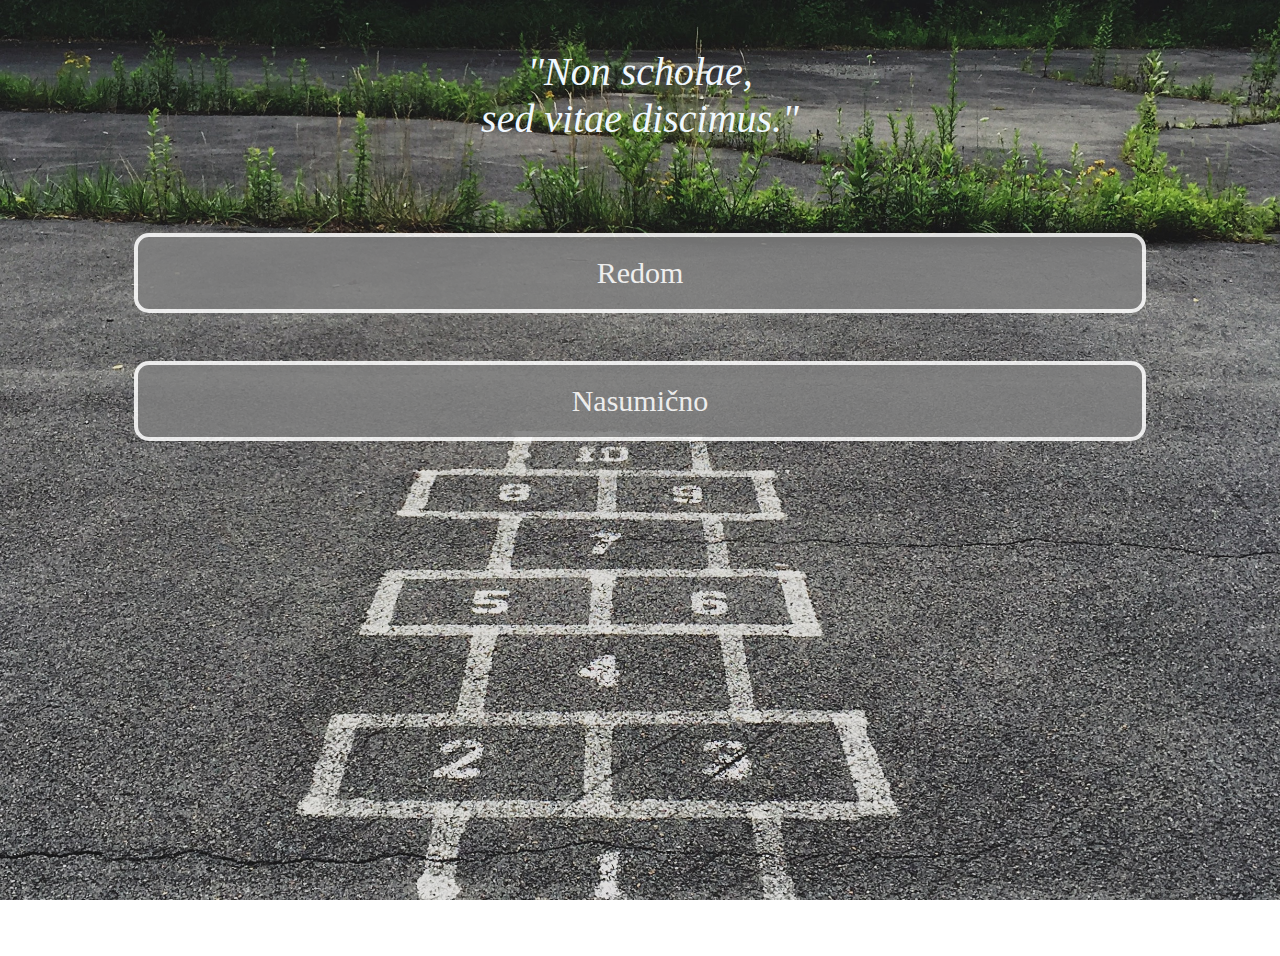
==== index.html @ f93b02b4 "home page" ====
<!DOCTYPE html>
<html lang="en">
<head>
    <meta charset="UTF-8">
    <meta name="viewport" content="width=device-width, initial-scale=1.0">
    <meta http-equiv="X-UA-Compatible" content="ie=edge">
    <title>Izreke</title>
    <link rel="stylesheet" href="css/home.css">
</head>
<body>
    <h1 id="quote"><i>"Non scholae,<br> sed vitae discimus."</i></h1>
<button class="button" id="redom">Redom</button><br>
<button class ="button">Nasumično</button>


</body>
</html>
---- css/home.css ----
#quote 
{
    font-family: 'Segoe UI';
    font-size: 40px;
    text-align: center;
    font-weight: 520;
    color: aliceblue;
    margin-top: 3rem;
}

body
{
   background-image: url("../img/background.jpg");
   height: 100vh;
   background-attachment: fixed;
   background-size: cover;
   opacity: 1;
   background-position-x: center;
   background-position-y: center;
}
#redom
{
    margin-top: 4rem;
}

.button
{
    background-color: gray;
    color: white;
    font-weight: 520;
    border-radius: 15px;
    width: 80%;
    height: 5rem;
    font-family: 'Segoe UI';
    font-size: 30px;
    margin-top: 1rem;
    margin-bottom: 2rem;
    margin-left: 10%;
    margin-right: 10%;
    opacity: 0.87;
    border-style: solid;
    border-color: white;
    border-width: 4px;
    
    
}
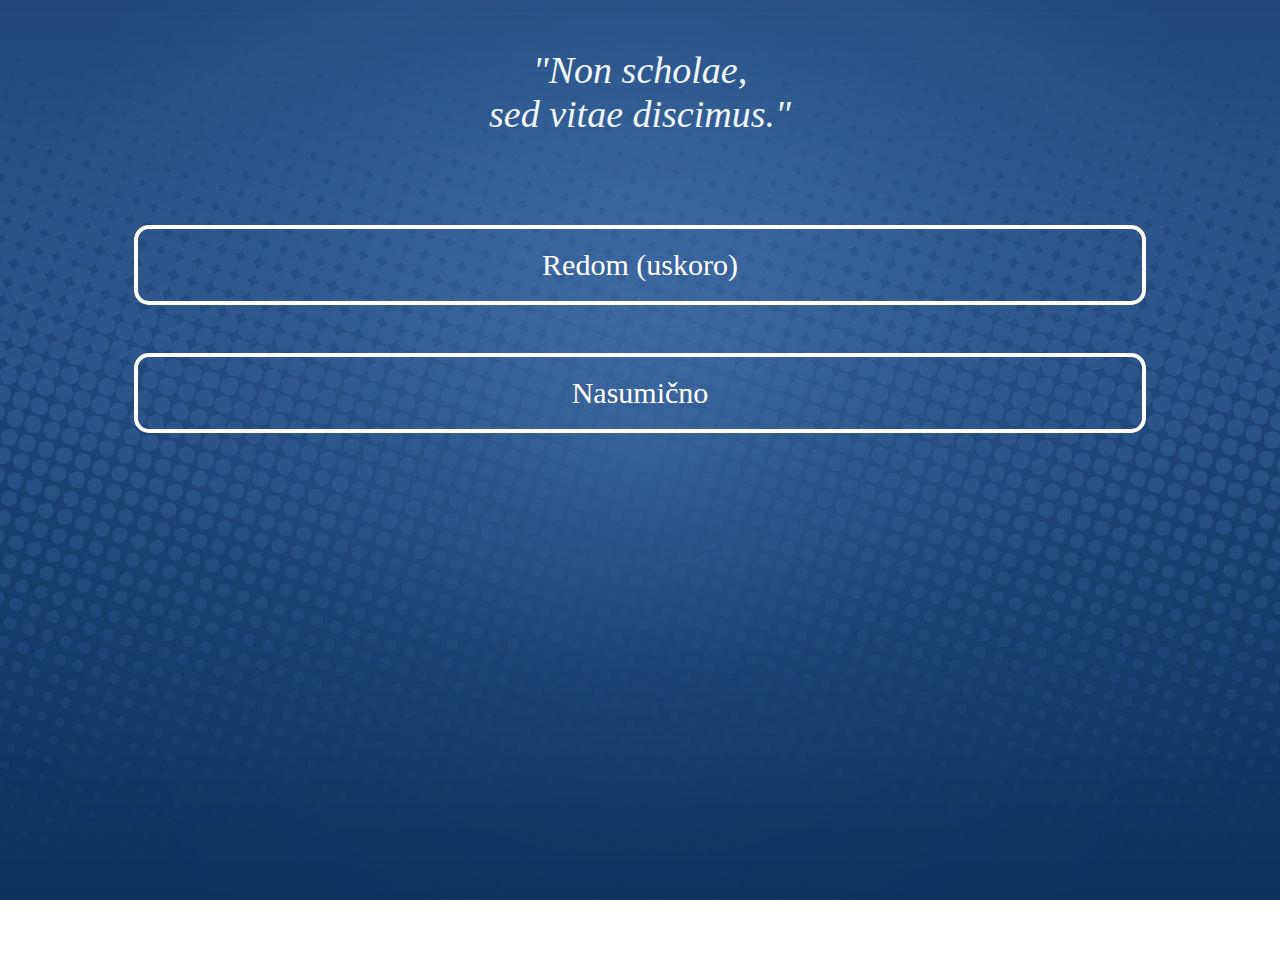
==== commit a669e941: "30/01/2020" ====
--- a/index.html
+++ b/index.html
@@ -5,12 +5,21 @@
     <meta name="viewport" content="width=device-width, initial-scale=1.0">
     <meta http-equiv="X-UA-Compatible" content="ie=edge">
     <title>Izreke</title>
-    <link rel="stylesheet" href="css/home.css">
+    <link rel="stylesheet" href="home.css">
 </head>
 <body>
-    <h1 id="quote"><i>"Non scholae,<br> sed vitae discimus."</i></h1>
-<button class="button" id="redom">Redom</button><br>
-<button class ="button">Nasumično</button>
+    <h1 id="quote"><i>"Non scholae,<br>sed vitae discimus."</i></h1>
+
+
+<a href="redom.html"> 
+    <button class="button" id="redom">Redom (uskoro)</button>
+</a>
+<br>
+
+
+<a href="nasumicno.html">
+    <button class ="button">Nasumično</button>
+</a>
 
 
 </body>
--- a/home.css
+++ b/home.css
@@ -0,0 +1,46 @@
+#quote 
+{
+    font-family: 'Segoe UI';
+    font-size: 38px;
+    text-align: center;
+    font-weight: 520;
+    color: aliceblue;
+    margin-top: 3rem;
+
+}
+
+
+body
+{
+   background-image: url("background.jpg");
+   height: 100vh;
+   background-attachment: fixed;
+   background-size: cover;
+   background-position-x: center;
+   background-position-y: center;
+}
+#redom
+{
+    margin-top: 4rem;
+}
+
+.button
+{
+    background-color: transparent;
+    color: white;
+    font-weight: 520;
+    border-radius: 15px;
+    width: 80%;
+    height: 5rem;
+    font-family: 'Segoe UI';
+    font-size: 30px;
+    margin-top: 1rem;
+    margin-bottom: 2rem;
+    margin-left: 10%;
+    margin-right: 10%;
+    border-style: solid;
+    border-color: white;
+    border-width: 4px;
+    
+    
+}
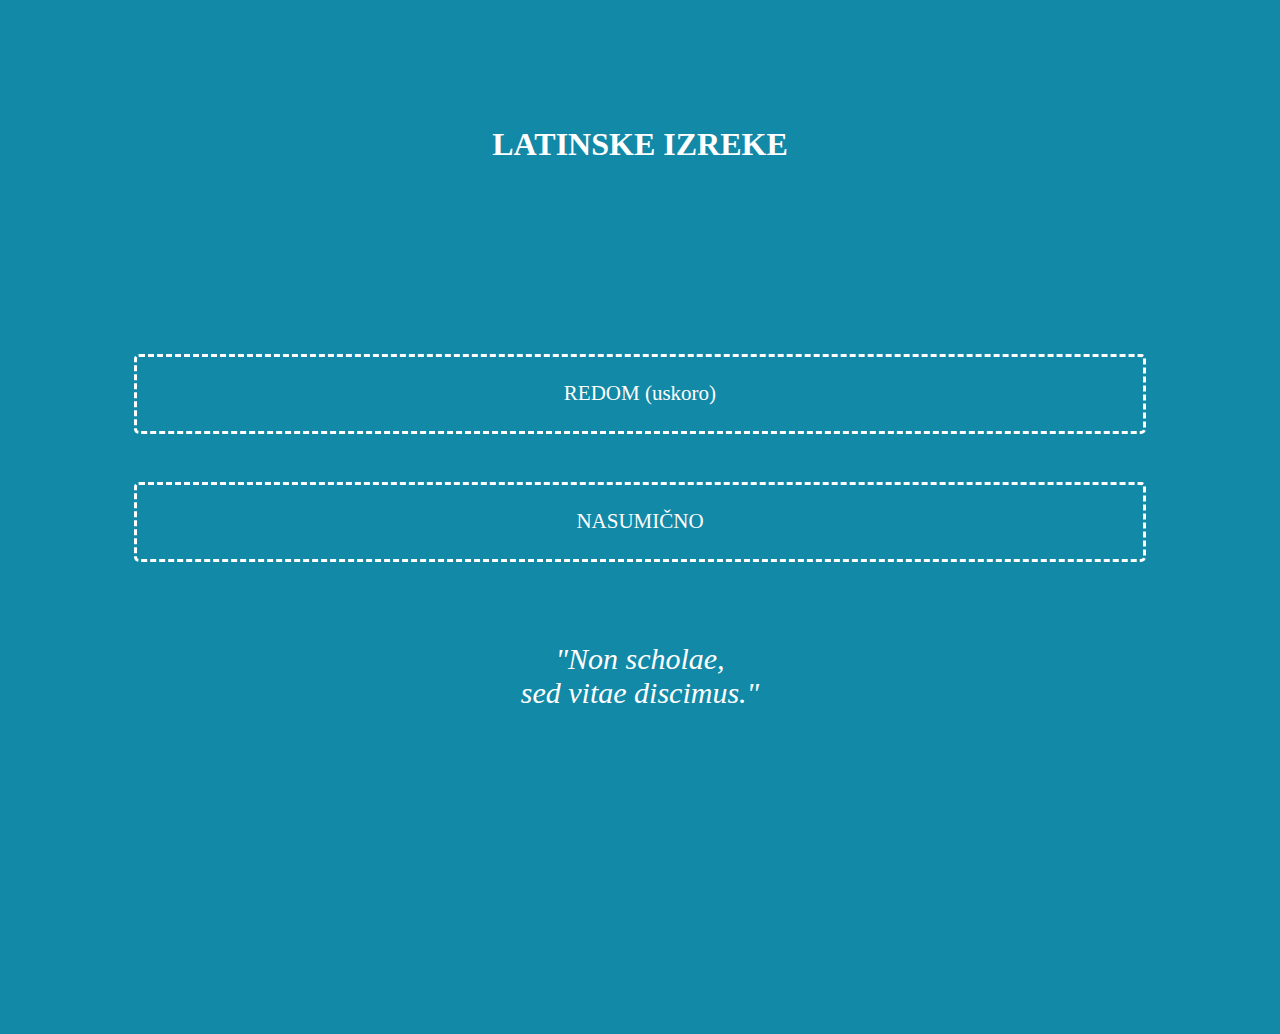
==== commit c7f2f527: "ui" ====
--- a/index.html
+++ b/index.html
@@ -8,19 +8,19 @@
     <link rel="stylesheet" href="home.css">
 </head>
 <body>
-    <h1 id="quote"><i>"Non scholae,<br>sed vitae discimus."</i></h1>
-
+    
+<div id="naslov"><h1>LATINSKE IZREKE</h1></div>
 
 <a href="redom.html"> 
-    <button class="button" id="redom">Redom (uskoro)</button>
+    <button class="button" id="redom">REDOM (uskoro)</button>
 </a>
 <br>
 
 
 <a href="nasumicno.html">
-    <button class ="button">Nasumično</button>
+    <button class ="button">NASUMIČNO</button>
 </a>
-
+<div  id="quote"><i>"Non scholae,<br>sed vitae discimus."</i></div>
 
 </body>
 </html>
--- a/home.css
+++ b/home.css
@@ -1,27 +1,312 @@
+@-webkit-keyframes slide-in-top {
+    0% {
+      -webkit-transform: translateY(-100px);
+              transform: translateY(-100px);
+      opacity: 0;
+    }
+    100% {
+      -webkit-transform: translateY(0);
+              transform: translateY(0);
+      opacity: 1;
+    }
+  }
+  @keyframes slide-in-top {
+    0% {
+      -webkit-transform: translateY(-1000px);
+              transform: translateY(-1000px);
+      opacity: 0;
+    }
+    100% {
+      -webkit-transform: translateY(0);
+              transform: translateY(0);
+      opacity: 1;
+    }
+  }
+  
+  @-webkit-keyframes slide-in-elliptic-top-fwd {
+    0% {
+      -webkit-transform: translateY(-600px) rotateX(-30deg) scale(0);
+              transform: translateY(-600px) rotateX(-30deg) scale(0);
+      -webkit-transform-origin: 50% 100%;
+              transform-origin: 50% 100%;
+      opacity: 0;
+    }
+    100% {
+      -webkit-transform: translateY(0) rotateX(0) scale(1);
+              transform: translateY(0) rotateX(0) scale(1);
+      -webkit-transform-origin: 50% 1400px;
+              transform-origin: 50% 1400px;
+      opacity: 1;
+    }
+  }
+  @keyframes slide-in-elliptic-top-fwd {
+    0% {
+      -webkit-transform: translateY(-600px) rotateX(-30deg) scale(0);
+              transform: translateY(-600px) rotateX(-30deg) scale(0);
+      -webkit-transform-origin: 50% 100%;
+              transform-origin: 50% 100%;
+      opacity: 0;
+    }
+    100% {
+      -webkit-transform: translateY(0) rotateX(0) scale(1);
+              transform: translateY(0) rotateX(0) scale(1);
+      -webkit-transform-origin: 50% 1400px;
+              transform-origin: 50% 1400px;
+      opacity: 1;
+    }
+  }
+  
+  @-webkit-keyframes bounce-in-right {
+    0% {
+      -webkit-transform: translateX(600px);
+              transform: translateX(600px);
+      -webkit-animation-timing-function: ease-in;
+              animation-timing-function: ease-in;
+      opacity: 0;
+    }
+    38% {
+      -webkit-transform: translateX(0);
+              transform: translateX(0);
+      -webkit-animation-timing-function: ease-out;
+              animation-timing-function: ease-out;
+      opacity: 1;
+    }
+    55% {
+      -webkit-transform: translateX(68px);
+              transform: translateX(68px);
+      -webkit-animation-timing-function: ease-in;
+              animation-timing-function: ease-in;
+    }
+    72% {
+      -webkit-transform: translateX(0);
+              transform: translateX(0);
+      -webkit-animation-timing-function: ease-out;
+              animation-timing-function: ease-out;
+    }
+    81% {
+      -webkit-transform: translateX(32px);
+              transform: translateX(32px);
+      -webkit-animation-timing-function: ease-in;
+              animation-timing-function: ease-in;
+    }
+    90% {
+      -webkit-transform: translateX(0);
+              transform: translateX(0);
+      -webkit-animation-timing-function: ease-out;
+              animation-timing-function: ease-out;
+    }
+    95% {
+      -webkit-transform: translateX(8px);
+              transform: translateX(8px);
+      -webkit-animation-timing-function: ease-in;
+              animation-timing-function: ease-in;
+    }
+    100% {
+      -webkit-transform: translateX(0);
+              transform: translateX(0);
+      -webkit-animation-timing-function: ease-out;
+              animation-timing-function: ease-out;
+    }
+  }
+  @keyframes bounce-in-right {
+    0% {
+      -webkit-transform: translateX(600px);
+              transform: translateX(600px);
+      -webkit-animation-timing-function: ease-in;
+              animation-timing-function: ease-in;
+      opacity: 0;
+    }
+    38% {
+      -webkit-transform: translateX(0);
+              transform: translateX(0);
+      -webkit-animation-timing-function: ease-out;
+              animation-timing-function: ease-out;
+      opacity: 1;
+    }
+    55% {
+      -webkit-transform: translateX(68px);
+              transform: translateX(68px);
+      -webkit-animation-timing-function: ease-in;
+              animation-timing-function: ease-in;
+    }
+    72% {
+      -webkit-transform: translateX(0);
+              transform: translateX(0);
+      -webkit-animation-timing-function: ease-out;
+              animation-timing-function: ease-out;
+    }
+    81% {
+      -webkit-transform: translateX(32px);
+              transform: translateX(32px);
+      -webkit-animation-timing-function: ease-in;
+              animation-timing-function: ease-in;
+    }
+    90% {
+      -webkit-transform: translateX(0);
+              transform: translateX(0);
+      -webkit-animation-timing-function: ease-out;
+              animation-timing-function: ease-out;
+    }
+    95% {
+      -webkit-transform: translateX(8px);
+              transform: translateX(8px);
+      -webkit-animation-timing-function: ease-in;
+              animation-timing-function: ease-in;
+    }
+    100% {
+      -webkit-transform: translateX(0);
+              transform: translateX(0);
+      -webkit-animation-timing-function: ease-out;
+              animation-timing-function: ease-out;
+    }
+  }
+  
+  @-webkit-keyframes bounce-in-left {
+    0% {
+      -webkit-transform: translateX(-600px);
+              transform: translateX(-600px);
+      -webkit-animation-timing-function: ease-in;
+              animation-timing-function: ease-in;
+      opacity: 0;
+    }
+    38% {
+      -webkit-transform: translateX(0);
+              transform: translateX(0);
+      -webkit-animation-timing-function: ease-out;
+              animation-timing-function: ease-out;
+      opacity: 1;
+    }
+    55% {
+      -webkit-transform: translateX(-68px);
+              transform: translateX(-68px);
+      -webkit-animation-timing-function: ease-in;
+              animation-timing-function: ease-in;
+    }
+    72% {
+      -webkit-transform: translateX(0);
+              transform: translateX(0);
+      -webkit-animation-timing-function: ease-out;
+              animation-timing-function: ease-out;
+    }
+    81% {
+      -webkit-transform: translateX(-28px);
+              transform: translateX(-28px);
+      -webkit-animation-timing-function: ease-in;
+              animation-timing-function: ease-in;
+    }
+    90% {
+      -webkit-transform: translateX(0);
+              transform: translateX(0);
+      -webkit-animation-timing-function: ease-out;
+              animation-timing-function: ease-out;
+    }
+    95% {
+      -webkit-transform: translateX(-8px);
+              transform: translateX(-8px);
+      -webkit-animation-timing-function: ease-in;
+              animation-timing-function: ease-in;
+    }
+    100% {
+      -webkit-transform: translateX(0);
+              transform: translateX(0);
+      -webkit-animation-timing-function: ease-out;
+              animation-timing-function: ease-out;
+    }
+  }
+  @keyframes bounce-in-left {
+    0% {
+      -webkit-transform: translateX(-600px);
+              transform: translateX(-600px);
+      -webkit-animation-timing-function: ease-in;
+              animation-timing-function: ease-in;
+      opacity: 0;
+    }
+    38% {
+      -webkit-transform: translateX(0);
+              transform: translateX(0);
+      -webkit-animation-timing-function: ease-out;
+              animation-timing-function: ease-out;
+      opacity: 1;
+    }
+    55% {
+      -webkit-transform: translateX(-68px);
+              transform: translateX(-68px);
+      -webkit-animation-timing-function: ease-in;
+              animation-timing-function: ease-in;
+    }
+    72% {
+      -webkit-transform: translateX(0);
+              transform: translateX(0);
+      -webkit-animation-timing-function: ease-out;
+              animation-timing-function: ease-out;
+    }
+    81% {
+      -webkit-transform: translateX(-28px);
+              transform: translateX(-28px);
+      -webkit-animation-timing-function: ease-in;
+              animation-timing-function: ease-in;
+    }
+    90% {
+      -webkit-transform: translateX(0);
+              transform: translateX(0);
+      -webkit-animation-timing-function: ease-out;
+              animation-timing-function: ease-out;
+    }
+    95% {
+      -webkit-transform: translateX(-8px);
+              transform: translateX(-8px);
+      -webkit-animation-timing-function: ease-in;
+              animation-timing-function: ease-in;
+    }
+    100% {
+      -webkit-transform: translateX(0);
+              transform: translateX(0);
+      -webkit-animation-timing-function: ease-out;
+              animation-timing-function: ease-out;
+    }
+  }
+  
 #quote 
 {
     font-family: 'Segoe UI';
-    font-size: 38px;
+    font-size: 30px;
     text-align: center;
-    font-weight: 520;
-    color: aliceblue;
+    font-weight: 420;
+    color: rgb(255, 255, 255);
     margin-top: 3rem;
-
+    animation-name: slide-in-elliptic-top-fwd;
+    animation-duration: 3s;
+    
+}
+
+#naslov
+{   
+    width: 80%;
+    margin: 10%;
+    font-size: 16px;
+    font-family: 'Segoe UI';
+    color: white;
+    animation-name: slide-in-top;
+    animation-duration: 1s;
+    text-align: center;
 }
 
 
 body
 {
-   background-image: url("background.jpg");
+   background-color: #1289A7;
    height: 100vh;
    background-attachment: fixed;
    background-size: cover;
    background-position-x: center;
    background-position-y: center;
+
 }
 #redom
 {
-    margin-top: 4rem;
+    margin-top: 4rem; 
+    animation-name: bounce-in-left;
+    animation-duration: 2s;
 }
 
 .button
@@ -29,18 +314,22 @@
     background-color: transparent;
     color: white;
     font-weight: 520;
-    border-radius: 15px;
+    border-color: #12CBC4;
+    border-radius: 5px;
+    border-color: white;
+    border-style: dashed;
+    border-width: 3px;
     width: 80%;
     height: 5rem;
     font-family: 'Segoe UI';
-    font-size: 30px;
+    font-size: 21px;
     margin-top: 1rem;
     margin-bottom: 2rem;
     margin-left: 10%;
     margin-right: 10%;
-    border-style: solid;
-    border-color: white;
-    border-width: 4px;
+    
+    animation-name: bounce-in-right;
+    animation-duration: 2s;
     
     
 }
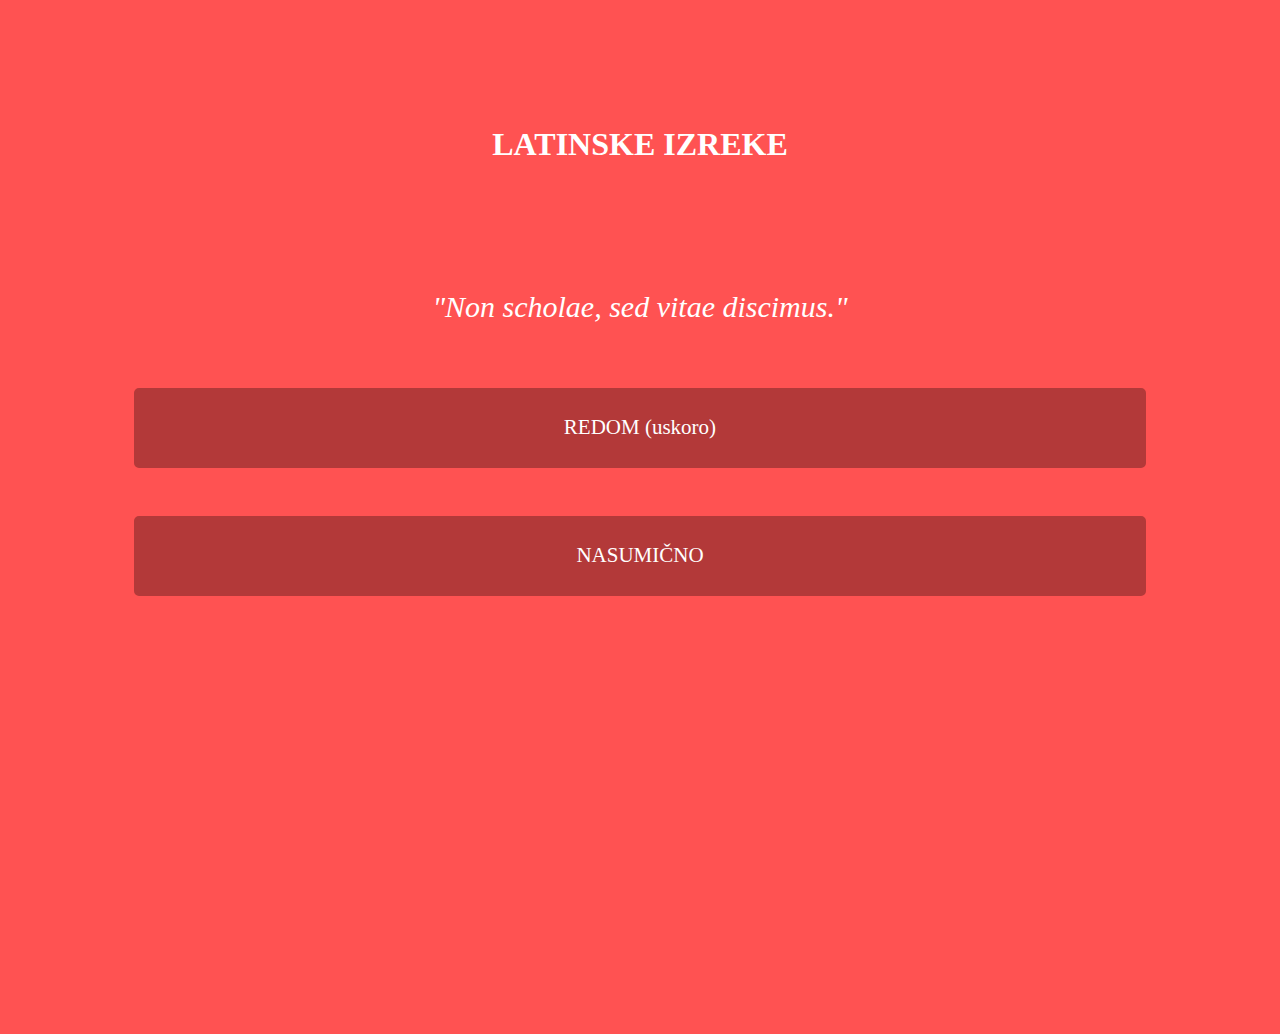
==== commit bbca2bd1: "redom feature" ====
--- a/index.html
+++ b/index.html
@@ -10,6 +10,11 @@
 <body>
     
 <div id="naslov"><h1>LATINSKE IZREKE</h1></div>
+<div  id="quote"><i>"Non scholae, sed vitae discimus."</i></div>
+
+
+
+<div id="homebuttons">
 
 <a href="redom.html"> 
     <button class="button" id="redom">REDOM (uskoro)</button>
@@ -20,7 +25,6 @@
 <a href="nasumicno.html">
     <button class ="button">NASUMIČNO</button>
 </a>
-<div  id="quote"><i>"Non scholae,<br>sed vitae discimus."</i></div>
-
+</div>
 </body>
 </html>
--- a/home.css
+++ b/home.css
@@ -1,15 +1,3 @@
-@-webkit-keyframes slide-in-top {
-    0% {
-      -webkit-transform: translateY(-100px);
-              transform: translateY(-100px);
-      opacity: 0;
-    }
-    100% {
-      -webkit-transform: translateY(0);
-              transform: translateY(0);
-      opacity: 1;
-    }
-  }
   @keyframes slide-in-top {
     0% {
       -webkit-transform: translateY(-1000px);
@@ -23,91 +11,131 @@
     }
   }
   
-  @-webkit-keyframes slide-in-elliptic-top-fwd {
-    0% {
-      -webkit-transform: translateY(-600px) rotateX(-30deg) scale(0);
-              transform: translateY(-600px) rotateX(-30deg) scale(0);
-      -webkit-transform-origin: 50% 100%;
-              transform-origin: 50% 100%;
-      opacity: 0;
-    }
-    100% {
-      -webkit-transform: translateY(0) rotateX(0) scale(1);
-              transform: translateY(0) rotateX(0) scale(1);
-      -webkit-transform-origin: 50% 1400px;
-              transform-origin: 50% 1400px;
-      opacity: 1;
-    }
-  }
-  @keyframes slide-in-elliptic-top-fwd {
-    0% {
-      -webkit-transform: translateY(-600px) rotateX(-30deg) scale(0);
-              transform: translateY(-600px) rotateX(-30deg) scale(0);
-      -webkit-transform-origin: 50% 100%;
-              transform-origin: 50% 100%;
-      opacity: 0;
-    }
-    100% {
-      -webkit-transform: translateY(0) rotateX(0) scale(1);
-              transform: translateY(0) rotateX(0) scale(1);
-      -webkit-transform-origin: 50% 1400px;
-              transform-origin: 50% 1400px;
-      opacity: 1;
-    }
-  }
-  
-  @-webkit-keyframes bounce-in-right {
-    0% {
-      -webkit-transform: translateX(600px);
-              transform: translateX(600px);
-      -webkit-animation-timing-function: ease-in;
-              animation-timing-function: ease-in;
-      opacity: 0;
-    }
-    38% {
-      -webkit-transform: translateX(0);
-              transform: translateX(0);
-      -webkit-animation-timing-function: ease-out;
-              animation-timing-function: ease-out;
-      opacity: 1;
-    }
-    55% {
-      -webkit-transform: translateX(68px);
-              transform: translateX(68px);
-      -webkit-animation-timing-function: ease-in;
-              animation-timing-function: ease-in;
-    }
-    72% {
-      -webkit-transform: translateX(0);
-              transform: translateX(0);
-      -webkit-animation-timing-function: ease-out;
-              animation-timing-function: ease-out;
-    }
-    81% {
-      -webkit-transform: translateX(32px);
-              transform: translateX(32px);
-      -webkit-animation-timing-function: ease-in;
-              animation-timing-function: ease-in;
-    }
-    90% {
-      -webkit-transform: translateX(0);
-              transform: translateX(0);
-      -webkit-animation-timing-function: ease-out;
-              animation-timing-function: ease-out;
-    }
-    95% {
-      -webkit-transform: translateX(8px);
-              transform: translateX(8px);
-      -webkit-animation-timing-function: ease-in;
-              animation-timing-function: ease-in;
-    }
-    100% {
-      -webkit-transform: translateX(0);
-              transform: translateX(0);
-      -webkit-animation-timing-function: ease-out;
-              animation-timing-function: ease-out;
-    }
-  }
+  @keyframes text-flicker-in-glow {
+        0% {
+          opacity: 0;
+        }
+        10% {
+          opacity: 0;
+          text-shadow: none;
+        }
+        10.1% {
+          opacity: 1;
+          text-shadow: none;
+        }
+        10.2% {
+          opacity: 0;
+          text-shadow: none;
+        }
+        20% {
+          opacity: 0;
+          text-shadow: none;
+        }
+        20.1% {
+          opacity: 1;
+          text-shadow: 0 0 30px rgba(255, 255, 255, 0.25);
+        }
+        20.6% {
+          opacity: 0;
+          text-shadow: none;
+        }
+        30% {
+          opacity: 0;
+          text-shadow: none;
+        }
+        30.1% {
+          opacity: 1;
+          text-shadow: 0 0 30px rgba(255, 255, 255, 0.45), 0 0 60px rgba(255, 255, 255, 0.25);
+        }
+        30.5% {
+          opacity: 1;
+          text-shadow: 0 0 30px rgba(255, 255, 255, 0.45), 0 0 60px rgba(255, 255, 255, 0.25);
+        }
+        30.6% {
+          opacity: 0;
+          text-shadow: none;
+        }
+        45% {
+          opacity: 0;
+          text-shadow: none;
+        }
+        45.1% {
+          opacity: 1;
+          text-shadow: 0 0 30px rgba(255, 255, 255, 0.45), 0 0 60px rgba(255, 255, 255, 0.25);
+        }
+        50% {
+          opacity: 1;
+          text-shadow: 0 0 30px rgba(255, 255, 255, 0.45), 0 0 60px rgba(255, 255, 255, 0.25);
+        }
+        55% {
+          opacity: 1;
+          text-shadow: 0 0 30px rgba(255, 255, 255, 0.45), 0 0 60px rgba(255, 255, 255, 0.25);
+        }
+        55.1% {
+          opacity: 0;
+          text-shadow: none;
+        }
+        57% {
+          opacity: 0;
+          text-shadow: none;
+        }
+        57.1% {
+          opacity: 1;
+          text-shadow: 0 0 30px rgba(255, 255, 255, 0.55), 0 0 60px rgba(255, 255, 255, 0.35);
+        }
+        60% {
+          opacity: 1;
+          text-shadow: 0 0 30px rgba(255, 255, 255, 0.55), 0 0 60px rgba(255, 255, 255, 0.35);
+        }
+        60.1% {
+          opacity: 0;
+          text-shadow: none;
+        }
+        65% {
+          opacity: 0;
+          text-shadow: none;
+        }
+        65.1% {
+          opacity: 1;
+          text-shadow: 0 0 30px rgba(255, 255, 255, 0.55), 0 0 60px rgba(255, 255, 255, 0.35), 0 0 100px rgba(255, 255, 255, 0.1);
+        }
+        75% {
+          opacity: 1;
+          text-shadow: 0 0 30px rgba(255, 255, 255, 0.55), 0 0 60px rgba(255, 255, 255, 0.35), 0 0 100px rgba(255, 255, 255, 0.1);
+        }
+        75.1% {
+          opacity: 0;
+          text-shadow: none;
+        }
+        77% {
+          opacity: 0;
+          text-shadow: none;
+        }
+        77.1% {
+          opacity: 1;
+          text-shadow: 0 0 30px rgba(255, 255, 255, 0.55), 0 0 60px rgba(255, 255, 255, 0.4), 0 0 110px rgba(255, 255, 255, 0.2), 0 0 100px rgba(255, 255, 255, 0.1);
+        }
+        85% {
+          opacity: 1;
+          text-shadow: 0 0 30px rgba(255, 255, 255, 0.55), 0 0 60px rgba(255, 255, 255, 0.4), 0 0 110px rgba(255, 255, 255, 0.2), 0 0 100px rgba(255, 255, 255, 0.1);
+        }
+        85.1% {
+          opacity: 0;
+          text-shadow: none;
+        }
+        86% {
+          opacity: 0;
+          text-shadow: none;
+        }
+        86.1% {
+          opacity: 1;
+          text-shadow: 0 0 30px rgba(255, 255, 255, 0.6), 0 0 60px rgba(255, 255, 255, 0.45), 0 0 110px rgba(255, 255, 255, 0.25), 0 0 100px rgba(255, 255, 255, 0.1);
+        }
+        100% {
+          opacity: 1;
+          text-shadow: 0 0 30px rgba(255, 255, 255, 0.6), 0 0 60px rgba(255, 255, 255, 0.45), 0 0 110px rgba(255, 255, 255, 0.25), 0 0 100px rgba(255, 255, 255, 0.1);
+        }
+      }
   @keyframes bounce-in-right {
     0% {
       -webkit-transform: translateX(600px);
@@ -274,8 +302,8 @@
     font-weight: 420;
     color: rgb(255, 255, 255);
     margin-top: 3rem;
-    animation-name: slide-in-elliptic-top-fwd;
-    animation-duration: 3s;
+    animation-name: text-flicker-in-glow;
+    animation-duration: 5s;
     
 }
 
@@ -287,14 +315,14 @@
     font-family: 'Segoe UI';
     color: white;
     animation-name: slide-in-top;
-    animation-duration: 1s;
+    animation-duration: 0.3s;
     text-align: center;
 }
 
 
 body
 {
-   background-color: #1289A7;
+   background-color: #ff5252;
    height: 100vh;
    background-attachment: fixed;
    background-size: cover;
@@ -307,29 +335,36 @@
     margin-top: 4rem; 
     animation-name: bounce-in-left;
     animation-duration: 2s;
+    
 }
 
 .button
 {
-    background-color: transparent;
+    background-color:#b33939 ;
     color: white;
     font-weight: 520;
-    border-color: #12CBC4;
+    border-color: #b33939;
     border-radius: 5px;
-    border-color: white;
-    border-style: dashed;
+    border-style: solid;
     border-width: 3px;
-    width: 80%;
     height: 5rem;
     font-family: 'Segoe UI';
     font-size: 21px;
     margin-top: 1rem;
     margin-bottom: 2rem;
+    width: 80%;
     margin-left: 10%;
-    margin-right: 10%;
+   
     
     animation-name: bounce-in-right;
     animation-duration: 2s;
     
     
 }
+
+
+#homebuttons
+{       
+        width: 100%;
+        align-content: center;
+}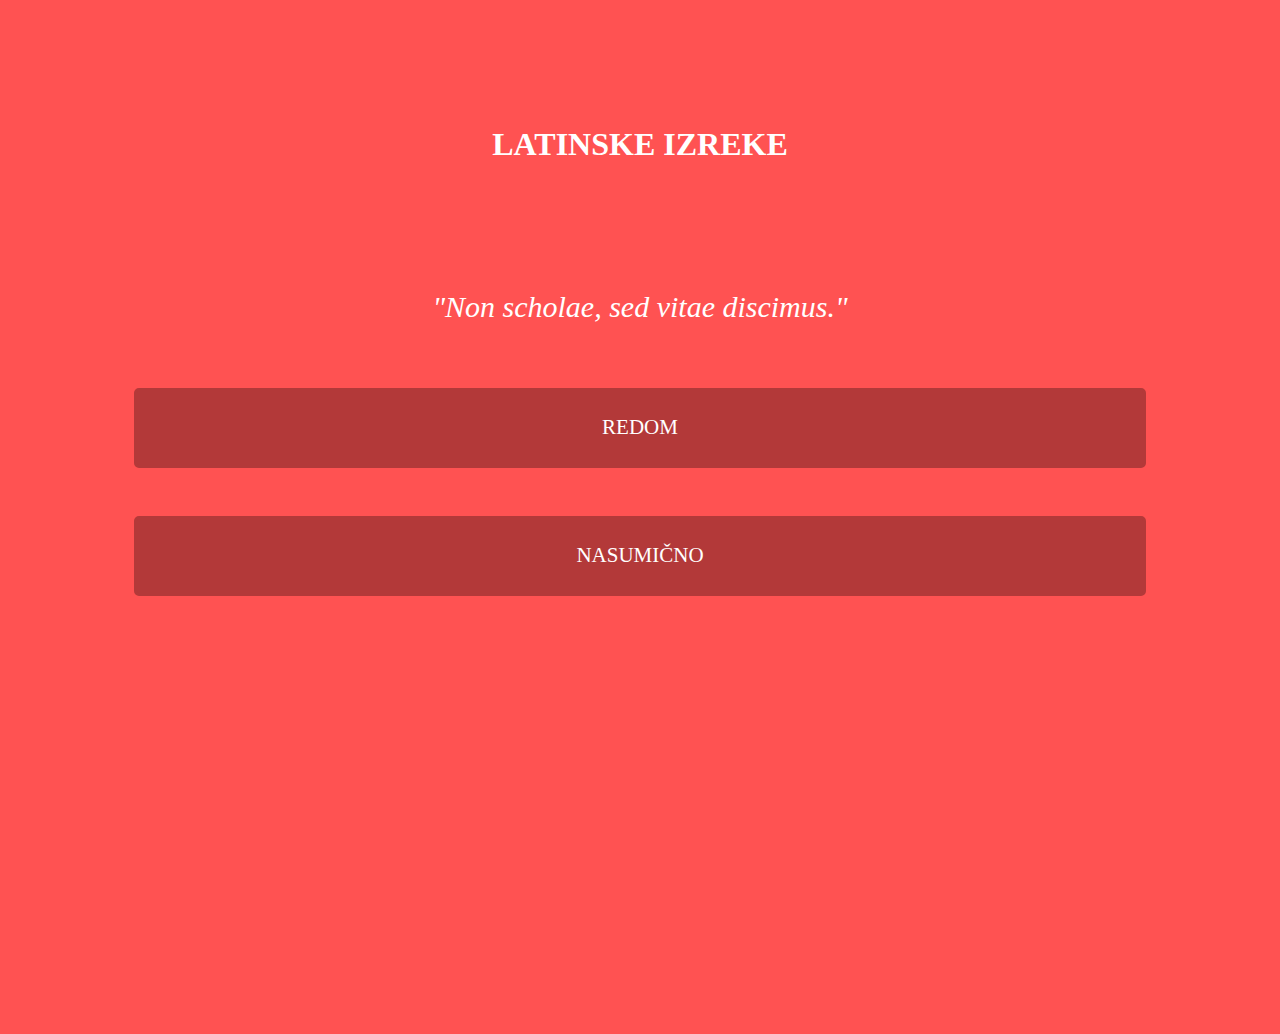
==== commit 94a039aa: "next-prev" ====
--- a/index.html
+++ b/index.html
@@ -17,7 +17,7 @@
 <div id="homebuttons">
 
 <a href="redom.html"> 
-    <button class="button" id="redom">REDOM (uskoro)</button>
+    <button class="button" id="redom">REDOM</button>
 </a>
 <br>
 
--- a/home.css
+++ b/home.css
@@ -301,10 +301,9 @@
     text-align: center;
     font-weight: 420;
     color: rgb(255, 255, 255);
-    margin-top: 3rem;
+    margin-top: 50px;
     animation-name: text-flicker-in-glow;
     animation-duration: 5s;
-    
 }
 
 #naslov
@@ -328,14 +327,12 @@
    background-size: cover;
    background-position-x: center;
    background-position-y: center;
-
 }
 #redom
 {
     margin-top: 4rem; 
     animation-name: bounce-in-left;
     animation-duration: 2s;
-    
 }
 
 .button
@@ -354,12 +351,8 @@
     margin-bottom: 2rem;
     width: 80%;
     margin-left: 10%;
-   
-    
     animation-name: bounce-in-right;
     animation-duration: 2s;
-    
-    
 }
 
 
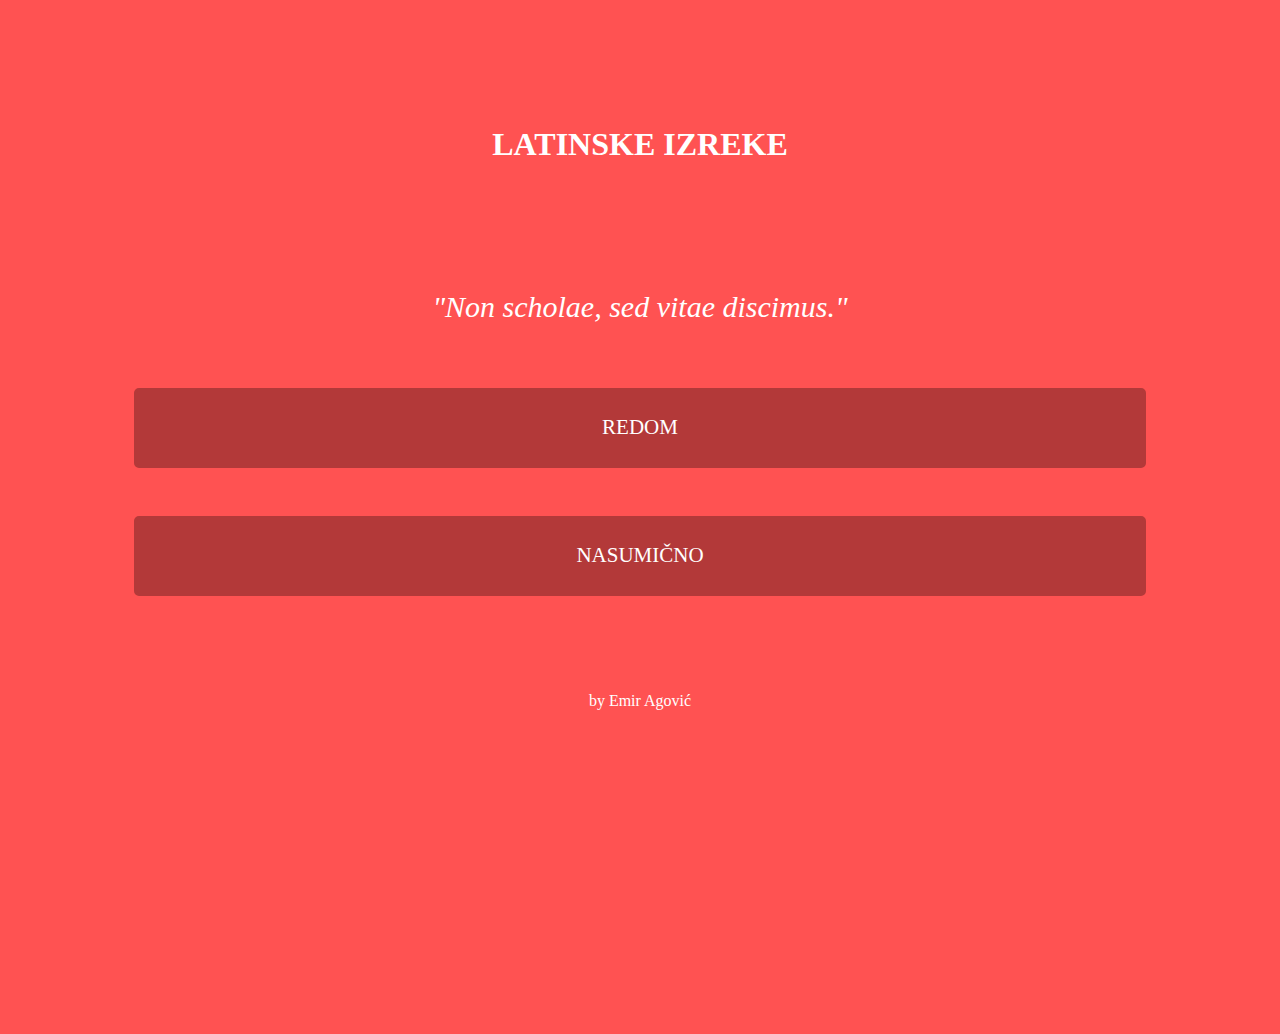
==== commit 2c36e20f: "zadnji za danas obecavam" ====
--- a/index.html
+++ b/index.html
@@ -26,5 +26,8 @@
     <button class ="button">NASUMIČNO</button>
 </a>
 </div>
+
+
+<div id="credits">by Emir Agović</div>
 </body>
 </html>
--- a/home.css
+++ b/home.css
@@ -7,6 +7,51 @@
     100% {
       -webkit-transform: translateY(0);
               transform: translateY(0);
+      opacity: 1;
+    }
+  }
+
+  @keyframes vibrate-1 {
+    0% {
+      -webkit-transform: translate(0);
+              transform: translate(0);
+    }
+    20% {
+      -webkit-transform: translate(-2px, 2px);
+              transform: translate(-2px, 2px);
+    }
+    40% {
+      -webkit-transform: translate(-2px, -2px);
+              transform: translate(-2px, -2px);
+    }
+    60% {
+      -webkit-transform: translate(2px, 2px);
+              transform: translate(2px, 2px);
+    }
+    80% {
+      -webkit-transform: translate(2px, -2px);
+              transform: translate(2px, -2px);
+    }
+    100% {
+      -webkit-transform: translate(0);
+              transform: translate(0);
+    }
+  }
+  
+ 
+  @keyframes tracking-in-expand-fwd-bottom {
+    0% {
+      letter-spacing: -0.5em;
+      -webkit-transform: translateZ(-700px) translateY(500px);
+              transform: translateZ(-700px) translateY(500px);
+      opacity: 0;
+    }
+    40% {
+      opacity: 0.6;
+    }
+    100% {
+      -webkit-transform: translateZ(0) translateY(0);
+              transform: translateZ(0) translateY(0);
       opacity: 1;
     }
   }
@@ -358,6 +403,16 @@
 
 #homebuttons
 {       
-        width: 100%;
-        align-content: center;
+  width: 100%;
+  align-content: center;
+}
+
+#credits
+{
+  text-align: center;
+  font-family: 'Segoe UI';
+  color: white;
+  margin-top: 4rem;
+  animation-name: tracking-in-expand-fwd-bottom;
+  animation-duration: 4s;
 }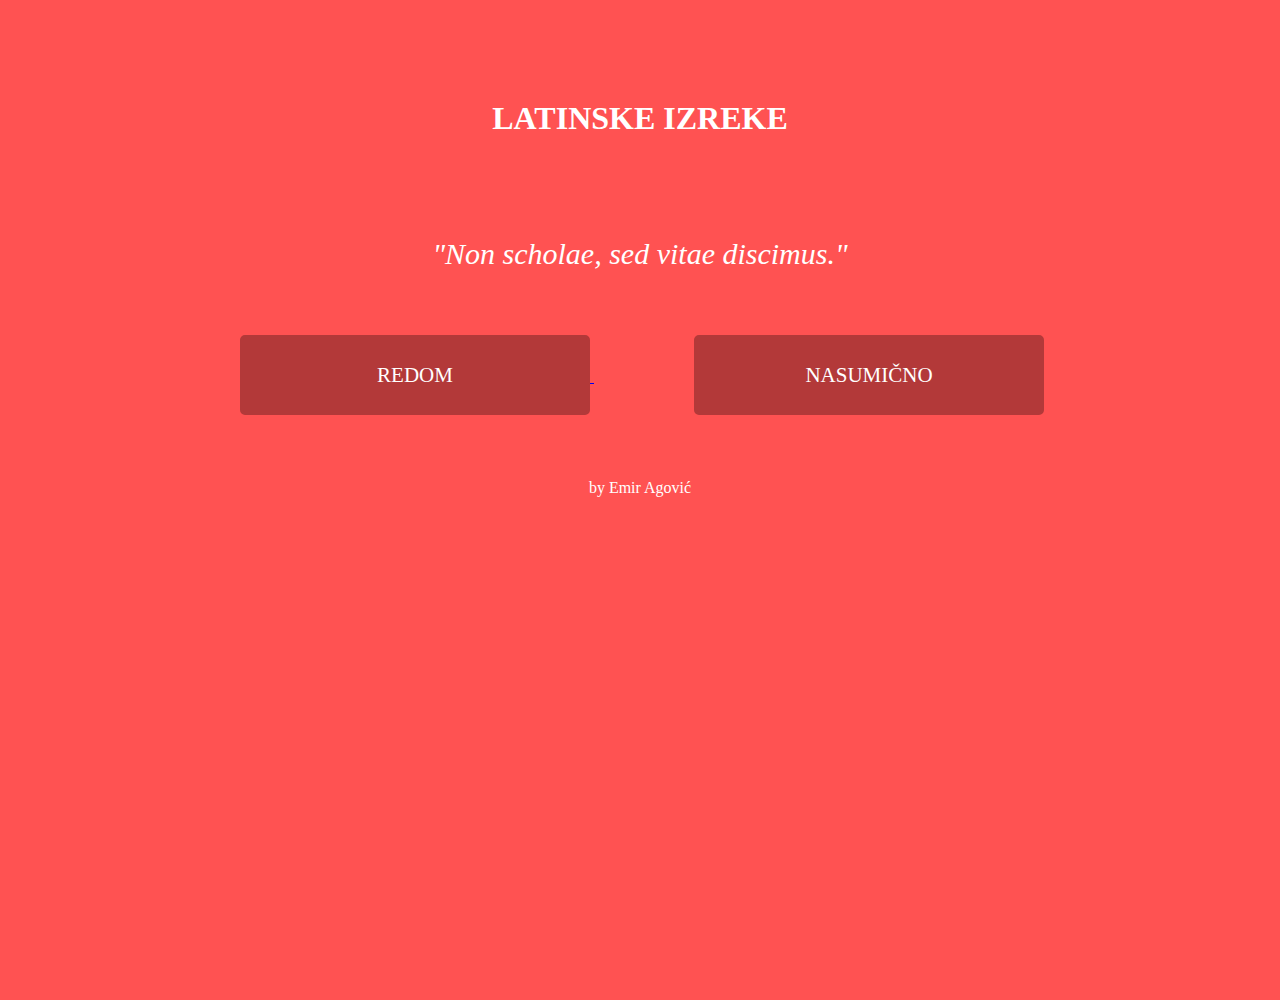
==== commit ca9c1dfc: "k" ====
--- a/index.html
+++ b/index.html
@@ -19,7 +19,7 @@
 <a href="redom.html"> 
     <button class="button" id="redom">REDOM</button>
 </a>
-<br>
+
 
 
 <a href="nasumicno.html">
--- a/home.css
+++ b/home.css
@@ -367,12 +367,18 @@
 body
 {
    background-color: #ff5252;
+   
    height: 100vh;
    background-attachment: fixed;
    background-size: cover;
    background-position-x: center;
    background-position-y: center;
-}
+   max-width: 1000px;
+   margin: 0 auto;
+}
+
+
+
 #redom
 {
     margin-top: 4rem; 
@@ -401,10 +407,15 @@
 }
 
 
+@media screen and (min-width: 518px) {
+  .button {
+    width: 35%;
+  }
+}
+
 #homebuttons
 {       
   width: 100%;
-  align-content: center;
 }
 
 #credits
@@ -412,7 +423,7 @@
   text-align: center;
   font-family: 'Segoe UI';
   color: white;
-  margin-top: 4rem;
+  margin-top: 2rem;
   animation-name: tracking-in-expand-fwd-bottom;
   animation-duration: 4s;
 }